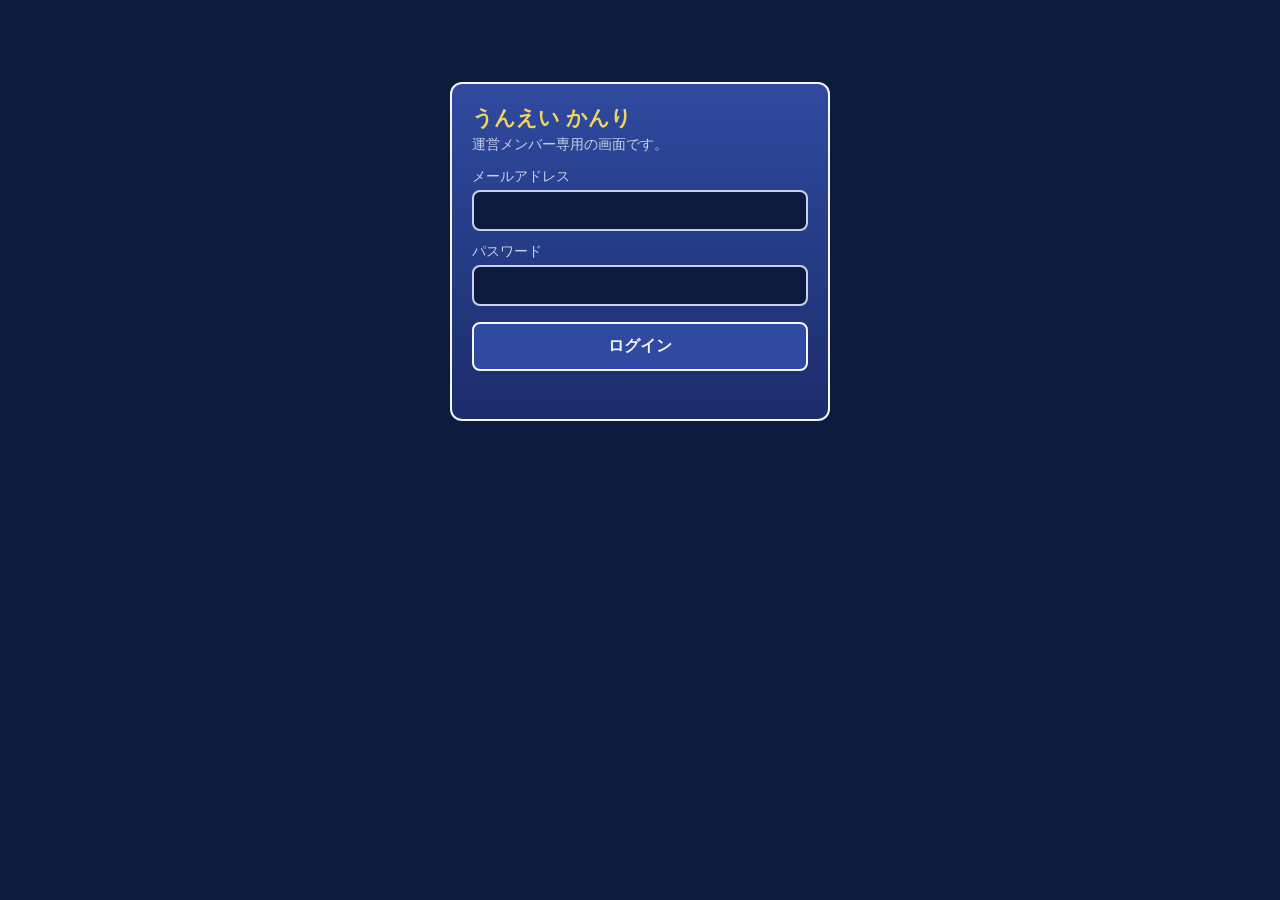
==== admin.html @ 99e6cccb "Supabase: save progress, restore code, admin monitoring page; privacy note on start screen Co-Author" ====
<!DOCTYPE html>
<html lang="ja">
<head>
<meta charset="UTF-8">
<meta name="viewport" content="width=device-width, initial-scale=1, viewport-fit=cover">
<meta name="robots" content="noindex, nofollow">
<title>うんえい かんり（あずま保育園クエスト）</title>
<link rel="stylesheet" href="admin.css">
</head>
<body>

<!-- ============ ログイン ============ -->
<section id="login-view" class="login">
  <h1>うんえい かんり</h1>
  <p class="login-note">運営メンバー専用の画面です。</p>
  <form id="login-form" autocomplete="on">
    <label>メールアドレス
      <input id="login-email" type="email" autocomplete="username" required>
    </label>
    <label>パスワード
      <input id="login-password" type="password" autocomplete="current-password" required>
    </label>
    <button id="login-button" type="submit" class="btn btn-main">ログイン</button>
    <p id="login-message" class="message" role="alert"></p>
  </form>
</section>

<!-- ============ 管理画面 ============ -->
<div id="main-view" hidden>
  <header class="topbar">
    <h1>みまもり（あずま保育園クエスト）</h1>
    <div class="topbar-actions">
      <span id="updated-at" class="updated-at">-</span>
      <button id="btn-refresh" class="btn">いま 更新</button>
      <button id="btn-csv" class="btn">CSVを保存</button>
      <button id="btn-logout" class="btn">ログアウト</button>
    </div>
  </header>

  <section class="summary" aria-label="まとめ">
    <div class="stat"><span class="stat-num" id="stat-total">0</span><span class="stat-label">さんかしゃ</span></div>
    <div class="stat"><span class="stat-num" id="stat-active">0</span><span class="stat-label">いま あそんでいる<small>（10分いない）</small></span></div>
    <div class="stat"><span class="stat-num" id="stat-boss">0</span><span class="stat-label">まおうを たおした</span></div>
    <div class="stat"><span class="stat-num" id="stat-ending">0</span><span class="stat-label">エンディング</span></div>
    <div class="stat"><span class="stat-num" id="stat-avg">0</span><span class="stat-label">へいきん レベル</span></div>
    <div class="stat stat-warn"><span class="stat-num" id="stat-idle">0</span><span class="stat-label">30分いじょう うごいていない<small>（クリア前）</small></span></div>
  </section>

  <section class="controls">
    <input id="search" type="search" placeholder="なまえで さがす" aria-label="なまえで さがす">
    <select id="sort" aria-label="ならびかえ">
      <option value="seen">さいきん うごいた じゅん</option>
      <option value="level">レベルが たかい じゅん</option>
      <option value="levelAsc">レベルが ひくい じゅん</option>
      <option value="name">なまえ じゅん</option>
      <option value="created">はじめた じゅん</option>
    </select>
    <select id="filter" aria-label="しぼりこみ">
      <option value="all">ぜんいん</option>
      <option value="active">いま あそんでいる</option>
      <option value="idle">30分いじょう うごいていない（クリア前）</option>
      <option value="boss">まおうを たおした</option>
      <option value="notclear">まだ クリアしていない</option>
    </select>
  </section>

  <p id="list-message" class="message"></p>
  <div id="list" class="list"></div>

  <section class="danger-zone">
    <h2>イベントのあと</h2>
    <p>さんかしゃの データを、ぜんぶ 消します（もとにもどせません）。</p>
    <button id="btn-delete-all" class="btn btn-danger">データを ぜんぶ 消す</button>
  </section>
</div>

<script src="lib/supabase.min.js"></script>
<script src="supabase-config.js"></script>
<script src="admin.js"></script>
</body>
</html>
---- admin.css ----
:root {
  --navy-dark: #0c1a3d;
  --navy: #1b2d6b;
  --navy-light: #2f4aa0;
  --gold: #f4d35e;
  --white: #f5f5f5;
  --soft: #c9d1ea;
  --green: #2fbf71;
  --red: #e5484d;
  --amber: #f0a030;
}

* { box-sizing: border-box; }

html, body {
  margin: 0;
  min-height: 100%;
  background: var(--navy-dark);
  color: var(--white);
  font-family: "Hiragino Maru Gothic ProN", "Yu Gothic", "Meiryo", sans-serif;
  -webkit-text-size-adjust: 100%;
}
body { padding: max(10px, env(safe-area-inset-top)) 12px calc(24px + env(safe-area-inset-bottom)); }
[hidden] { display: none !important; }

button, input, select { font: inherit; }

/* ---------- ログイン ---------- */
.login {
  max-width: 380px;
  margin: 8vh auto 0;
  padding: 20px;
  background: linear-gradient(180deg, var(--navy-light), var(--navy));
  border: 2px solid var(--white);
  border-radius: 12px;
}
.login h1 { margin: 0 0 4px; font-size: 1.3rem; color: var(--gold); }
.login-note { margin: 0 0 14px; font-size: 0.85rem; color: var(--soft); }
.login label { display: block; margin-top: 12px; font-size: 0.85rem; color: var(--soft); }
.login input {
  display: block;
  width: 100%;
  margin-top: 4px;
  padding: 11px 10px;
  background: var(--navy-dark);
  border: 2px solid var(--soft);
  border-radius: 8px;
  color: var(--white);
}
.login .btn-main { width: 100%; margin-top: 16px; }

.message { min-height: 1.3em; margin: 10px 2px 0; font-size: 0.85rem; color: var(--gold); }
.message.error { color: #ffb3b3; }

/* ---------- ボタン ---------- */
.btn {
  padding: 8px 12px;
  background: var(--navy-dark);
  border: 2px solid var(--soft);
  border-radius: 8px;
  color: var(--white);
  font-size: 0.82rem;
  font-weight: 700;
  cursor: pointer;
}
.btn:disabled { opacity: 0.5; cursor: default; }
.btn-main { padding: 12px; background: var(--navy-light); border-color: var(--white); font-size: 1rem; }
.btn-danger { background: #4a1417; border-color: var(--red); color: #ffd9da; }

/* ---------- 画面の上 ---------- */
.topbar {
  display: flex;
  flex-wrap: wrap;
  align-items: center;
  justify-content: space-between;
  gap: 8px 14px;
  padding-bottom: 10px;
  border-bottom: 2px solid var(--gold);
}
.topbar h1 { margin: 0; font-size: 1.1rem; color: var(--gold); }
.topbar-actions { display: flex; flex-wrap: wrap; align-items: center; gap: 6px; }
.updated-at { font-size: 0.75rem; color: var(--soft); }

/* ---------- まとめ ---------- */
.summary {
  display: grid;
  grid-template-columns: repeat(auto-fit, minmax(128px, 1fr));
  gap: 8px;
  margin-top: 12px;
}
.stat {
  display: flex;
  flex-direction: column;
  gap: 2px;
  padding: 10px 12px;
  background: rgba(255, 255, 255, 0.07);
  border-radius: 10px;
}
.stat-num { font-size: 1.7rem; font-weight: 700; color: var(--gold); line-height: 1.1; }
.stat-label { font-size: 0.75rem; color: var(--soft); }
.stat-label small { display: block; font-size: 0.68rem; opacity: 0.8; }
.stat-warn .stat-num { color: var(--amber); }

/* ---------- 並べかえ・しぼりこみ ---------- */
.controls { display: flex; flex-wrap: wrap; gap: 8px; margin-top: 12px; }
.controls input, .controls select {
  flex: 1 1 150px;
  padding: 9px 10px;
  background: var(--navy-dark);
  border: 2px solid var(--soft);
  border-radius: 8px;
  color: var(--white);
}

/* ---------- 一覧：スマホは「カード」、広い画面は「表」 ---------- */
.list { margin-top: 6px; }
.row {
  position: relative;
  display: grid;
  grid-template-columns: 1fr auto;
  gap: 6px 10px;
  margin-top: 8px;
  padding: 10px 12px;
  background: linear-gradient(180deg, var(--navy-light), var(--navy));
  border: 2px solid rgba(245, 245, 245, 0.55);
  border-radius: 10px;
}
.row.is-cleared { border-color: var(--gold); }
.row.is-idle { border-color: var(--amber); }

.c-name { grid-column: 1; font-weight: 700; font-size: 1.05rem; word-break: break-all; }
.c-name small { margin-left: 6px; font-size: 0.72rem; font-weight: 400; color: var(--soft); }
.c-seen { grid-column: 2; align-self: start; text-align: right; font-size: 0.78rem; color: var(--soft); white-space: nowrap; }
.c-seen .dot { display: inline-block; width: 9px; height: 9px; margin-right: 5px; border-radius: 50%; background: #6b7899; }
.is-active .c-seen .dot { background: var(--green); }
.is-idle .c-seen .dot { background: var(--amber); }
.c-level { grid-column: 1 / -1; display: flex; align-items: center; gap: 8px; }
.bar { flex: 1; height: 10px; background: rgba(0, 0, 0, 0.35); border-radius: 5px; overflow: hidden; }
.bar > i { display: block; height: 100%; background: var(--green); }
.is-cleared .bar > i { background: var(--gold); }
.lv { min-width: 4.2em; text-align: right; font-size: 0.85rem; font-weight: 700; }
.c-meta { grid-column: 1 / -1; display: flex; flex-wrap: wrap; align-items: center; gap: 4px 12px; font-size: 0.8rem; color: var(--soft); }
.medals { letter-spacing: 0.15em; color: var(--gold); }
.medals .off { color: rgba(255, 255, 255, 0.25); }
.tag { padding: 1px 8px; border-radius: 10px; background: rgba(255, 255, 255, 0.12); color: var(--white); font-size: 0.72rem; }
.tag.on { background: var(--gold); color: #3a2a00; font-weight: 700; }
.code { font-family: Consolas, "Courier New", monospace; letter-spacing: 0.08em; }
.c-del {
  position: absolute;
  right: 8px;
  bottom: 8px;
  width: 28px;
  height: 28px;
  padding: 0;
  background: none;
  border: 1px solid rgba(255, 255, 255, 0.3);
  border-radius: 50%;
  color: var(--soft);
  cursor: pointer;
}

@media (min-width: 760px) {
  body { padding-left: 24px; padding-right: 24px; }
  .row {
    grid-template-columns: 11em 7.5em 1fr 22em 2.4em;
    align-items: center;
    padding: 8px 12px;
  }
  .c-name { grid-column: auto; font-size: 0.95rem; }
  .c-level { grid-column: auto; }
  .c-meta { grid-column: auto; }
  .c-seen { grid-column: auto; align-self: center; text-align: left; }
  .c-del { position: static; }
}

/* ---------- イベントのあと ---------- */
.danger-zone {
  margin-top: 28px;
  padding: 14px;
  border: 1px dashed var(--red);
  border-radius: 10px;
}
.danger-zone h2 { margin: 0 0 6px; font-size: 0.95rem; color: #ffb3b3; }
.danger-zone p { margin: 0 0 10px; font-size: 0.82rem; color: var(--soft); }
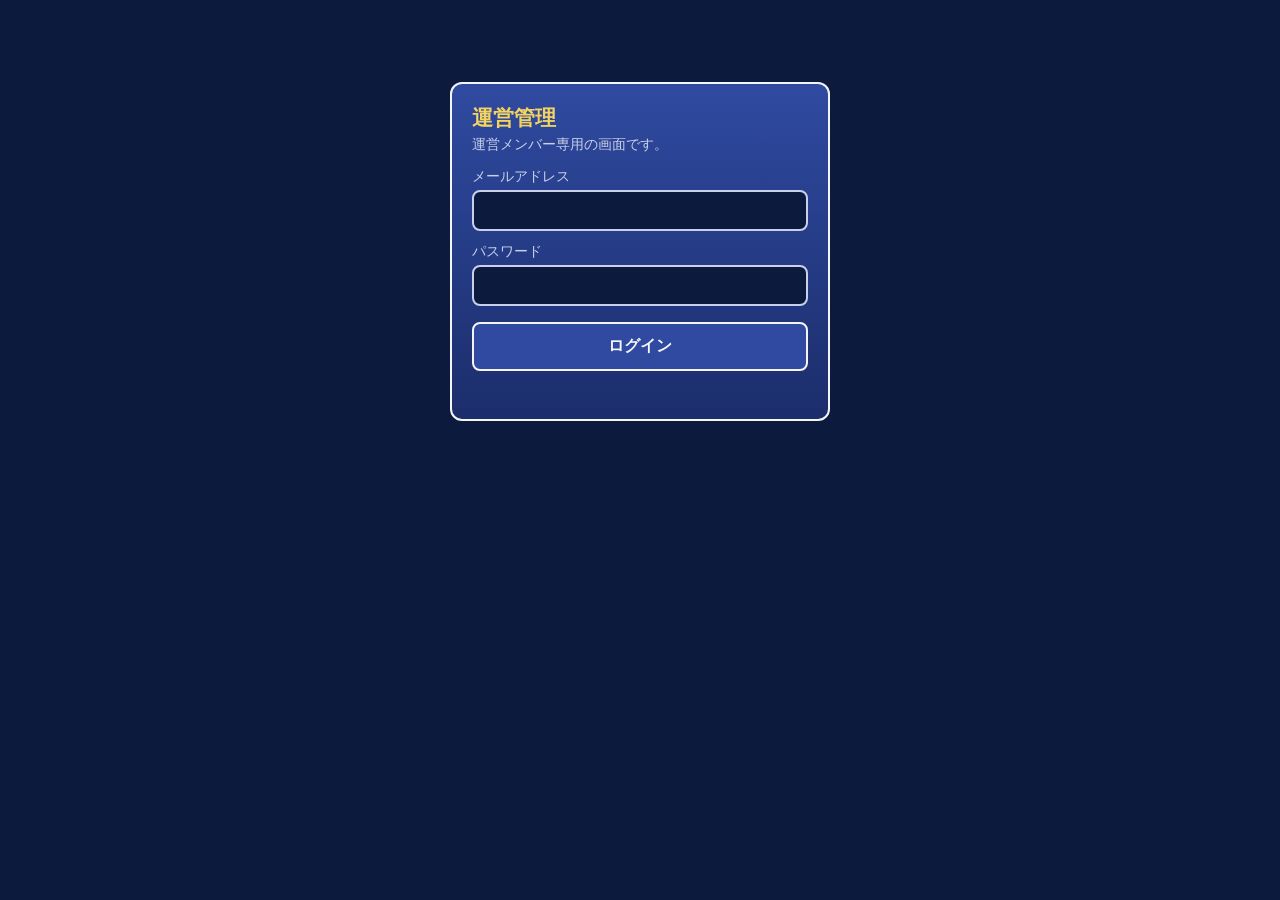
==== commit 4034b274: "管理画面を漢字まじりに変更（キャラ名はひらがな） Co-Authored-By: Claude Sonnet 5.5 <noreply@anthropic.com>" ====
--- a/admin.html
+++ b/admin.html
@@ -4,14 +4,14 @@
 <meta charset="UTF-8">
 <meta name="viewport" content="width=device-width, initial-scale=1, viewport-fit=cover">
 <meta name="robots" content="noindex, nofollow">
-<title>うんえい かんり（あずま保育園クエスト）</title>
+<title>運営管理（あずま保育園クエスト）</title>
 <link rel="stylesheet" href="admin.css">
 </head>
 <body>
 
 <!-- ============ ログイン ============ -->
 <section id="login-view" class="login">
-  <h1>うんえい かんり</h1>
+  <h1>運営管理</h1>
   <p class="login-note">運営メンバー専用の画面です。</p>
   <form id="login-form" autocomplete="on">
     <label>メールアドレス
@@ -28,39 +28,39 @@
 <!-- ============ 管理画面 ============ -->
 <div id="main-view" hidden>
   <header class="topbar">
-    <h1>みまもり（あずま保育園クエスト）</h1>
+    <h1>見守り（あずま保育園クエスト）</h1>
     <div class="topbar-actions">
       <span id="updated-at" class="updated-at">-</span>
-      <button id="btn-refresh" class="btn">いま 更新</button>
+      <button id="btn-refresh" class="btn">今すぐ更新</button>
       <button id="btn-csv" class="btn">CSVを保存</button>
       <button id="btn-logout" class="btn">ログアウト</button>
     </div>
   </header>
 
-  <section class="summary" aria-label="まとめ">
-    <div class="stat"><span class="stat-num" id="stat-total">0</span><span class="stat-label">さんかしゃ</span></div>
-    <div class="stat"><span class="stat-num" id="stat-active">0</span><span class="stat-label">いま あそんでいる<small>（10分いない）</small></span></div>
-    <div class="stat"><span class="stat-num" id="stat-boss">0</span><span class="stat-label">まおうを たおした</span></div>
+  <section class="summary" aria-label="サマリー">
+    <div class="stat"><span class="stat-num" id="stat-total">0</span><span class="stat-label">参加者</span></div>
+    <div class="stat"><span class="stat-num" id="stat-active">0</span><span class="stat-label">今あそんでいる<small>（10分以内に動きがあった人）</small></span></div>
+    <div class="stat"><span class="stat-num" id="stat-boss">0</span><span class="stat-label">まおうを倒した</span></div>
     <div class="stat"><span class="stat-num" id="stat-ending">0</span><span class="stat-label">エンディング</span></div>
-    <div class="stat"><span class="stat-num" id="stat-avg">0</span><span class="stat-label">へいきん レベル</span></div>
-    <div class="stat stat-warn"><span class="stat-num" id="stat-idle">0</span><span class="stat-label">30分いじょう うごいていない<small>（クリア前）</small></span></div>
+    <div class="stat"><span class="stat-num" id="stat-avg">0</span><span class="stat-label">平均レベル</span></div>
+    <div class="stat stat-warn"><span class="stat-num" id="stat-idle">0</span><span class="stat-label">30分以上 動いていない<small>（クリア前）</small></span></div>
   </section>
 
   <section class="controls">
-    <input id="search" type="search" placeholder="なまえで さがす" aria-label="なまえで さがす">
-    <select id="sort" aria-label="ならびかえ">
-      <option value="seen">さいきん うごいた じゅん</option>
-      <option value="level">レベルが たかい じゅん</option>
-      <option value="levelAsc">レベルが ひくい じゅん</option>
-      <option value="name">なまえ じゅん</option>
-      <option value="created">はじめた じゅん</option>
+    <input id="search" type="search" placeholder="名前で検索" aria-label="名前で検索">
+    <select id="sort" aria-label="並べ替え">
+      <option value="seen">最近動いた順</option>
+      <option value="level">レベルが高い順</option>
+      <option value="levelAsc">レベルが低い順</option>
+      <option value="name">名前順</option>
+      <option value="created">開始が早い順</option>
     </select>
-    <select id="filter" aria-label="しぼりこみ">
-      <option value="all">ぜんいん</option>
-      <option value="active">いま あそんでいる</option>
-      <option value="idle">30分いじょう うごいていない（クリア前）</option>
-      <option value="boss">まおうを たおした</option>
-      <option value="notclear">まだ クリアしていない</option>
+    <select id="filter" aria-label="絞り込み">
+      <option value="all">全員</option>
+      <option value="active">今あそんでいる</option>
+      <option value="idle">30分以上 動いていない（クリア前）</option>
+      <option value="boss">まおうを倒した</option>
+      <option value="notclear">まだクリアしていない</option>
     </select>
   </section>
 
@@ -68,9 +68,9 @@
   <div id="list" class="list"></div>
 
   <section class="danger-zone">
-    <h2>イベントのあと</h2>
-    <p>さんかしゃの データを、ぜんぶ 消します（もとにもどせません）。</p>
-    <button id="btn-delete-all" class="btn btn-danger">データを ぜんぶ 消す</button>
+    <h2>イベント終了後</h2>
+    <p>参加者のデータをすべて削除します（元に戻せません）。</p>
+    <button id="btn-delete-all" class="btn btn-danger">データをすべて削除</button>
   </section>
 </div>
 
--- a/admin.css
+++ b/admin.css
@@ -182,3 +182,40 @@
 }
 .danger-zone h2 { margin: 0 0 6px; font-size: 0.95rem; color: #ffb3b3; }
 .danger-zone p { margin: 0 0 10px; font-size: 0.82rem; color: var(--soft); }
+
+/* ---------- クエストと、たからばこ（見つけたものに色がつく） ---------- */
+.c-extra {
+  grid-column: 1 / -1;
+  display: flex;
+  flex-direction: column;
+  gap: 6px;
+  padding-right: 34px; /* 右下の ✕ ボタンと重ならないように */
+  padding-top: 2px;
+}
+.quests, .chests { display: flex; flex-wrap: wrap; align-items: center; gap: 4px; }
+.extra-label { margin-right: 4px; font-size: 0.72rem; color: var(--soft); white-space: nowrap; }
+.quest {
+  padding: 1px 9px;
+  border: 1px solid rgba(255, 255, 255, 0.28);
+  border-radius: 10px;
+  font-size: 0.72rem;
+  color: rgba(255, 255, 255, 0.4);
+}
+.quest.on { border-color: transparent; color: #fff; font-weight: 700; }
+.quest.q0.on { background: #e5484d; }
+.quest.q1.on { background: #3b82f6; }
+.quest.q2.on { background: #2fbf71; }
+.quest.q3.on { background: #ec5fa5; }
+.chest {
+  min-width: 1.75em;
+  padding: 1px 3px;
+  text-align: center;
+  border: 1px solid rgba(255, 255, 255, 0.22);
+  border-radius: 5px;
+  font-size: 0.7rem;
+  color: rgba(255, 255, 255, 0.35);
+}
+.chest.on { background: var(--gold); border-color: var(--gold); color: #3a2a00; font-weight: 700; }
+@media (min-width: 760px) {
+  .c-extra { flex-direction: row; flex-wrap: wrap; align-items: center; gap: 6px 22px; padding-right: 0; }
+}
